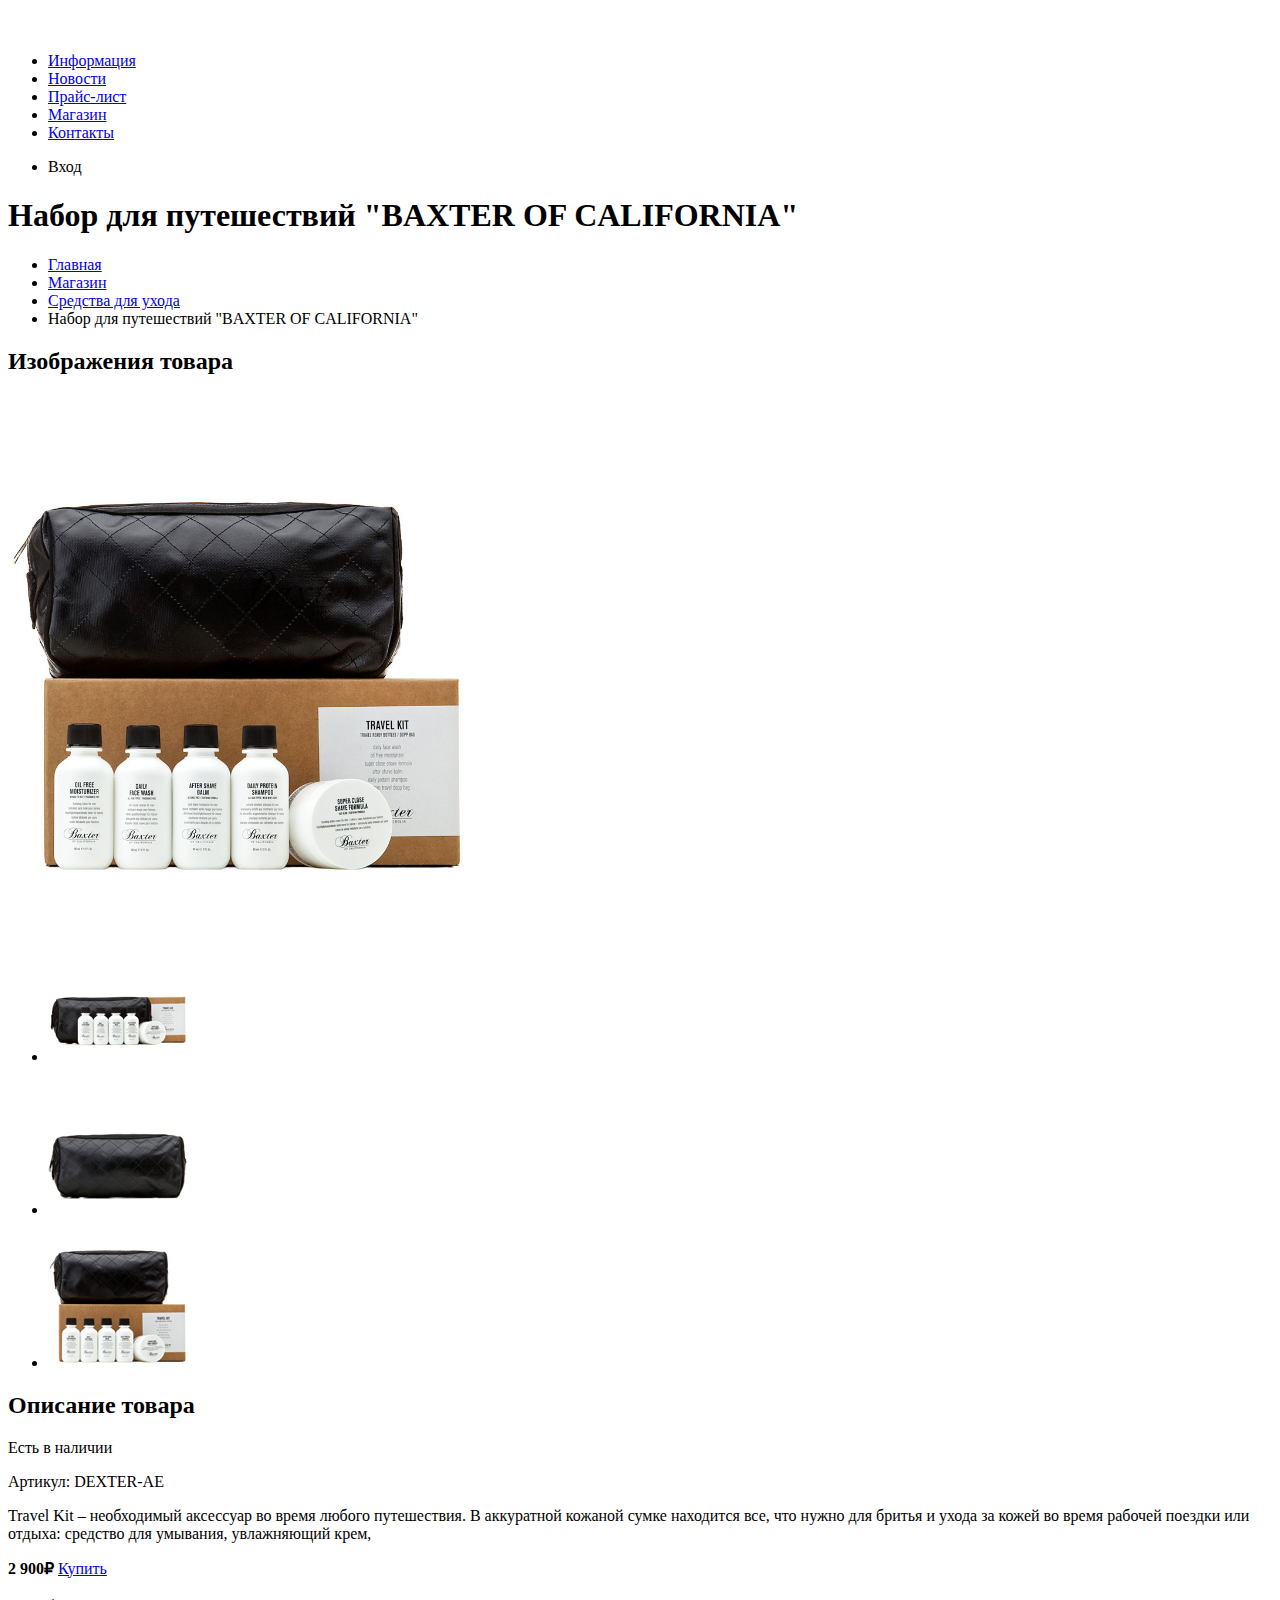
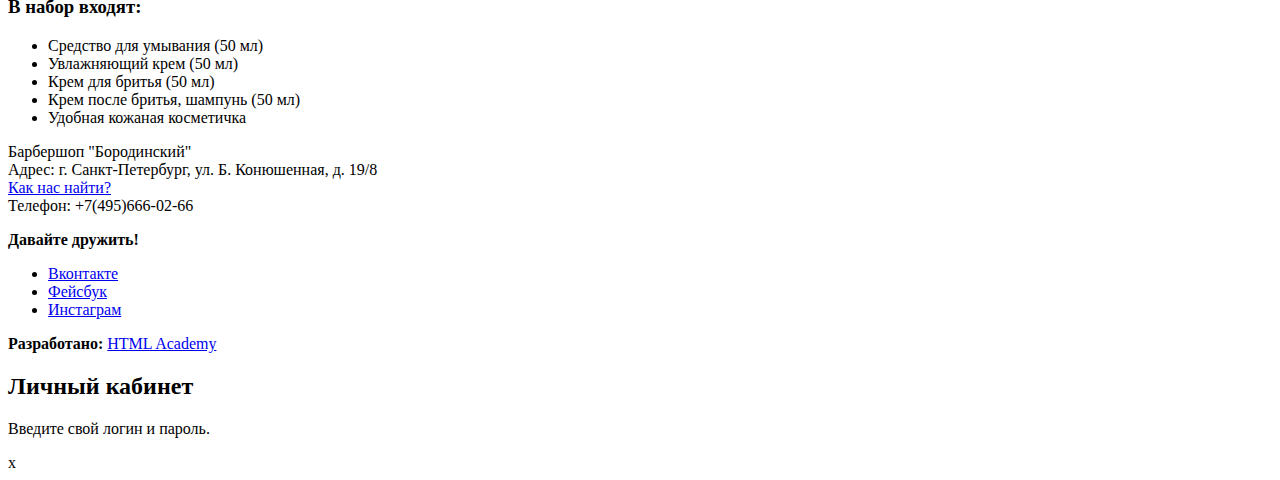
==== catalog-item.html @ cb3e3ce9 "Подключил контентные изображения" ====
<!DOCTYPE HTML>
<html lang="ru">
  <head>
    <meta charset="utf-8">
    <title></title>
  </head>
  <body>
    <header class="main-header">
      <nav class="main-navigation">
        <a class="main-header-logo" href="index.html">
          <img src="img/logo.svg" width="111" height="24" alt="Логотип барбершопа "Бородинский"">
        </a>
        <ul class="site-navigation">
          <li><a href="info.html">Информация</a></li>
          <li><a href="news.html">Новости</a></li>
          <li><a href="price.html">Прайс-лист</a></li>
          <li class="site-navigation-current"><a href="catalog.html">Магазин</a></li>
          <li><a href="contacts.html">Контакты</a></li>
        </ul>
        <ul class="user-navigation">
          <li class="login-link">Вход</li>
        </ul>
      </nav>
    </header>
    <main class="container">
      <h1 class="page-title">Набор для путешествий "BAXTER OF CALIFORNIA"</h1>
      <ul class="breadcrumbs">
        <li><a href="index.html">Главная</a></li>
        <li><a href="#">Магазин</a></li>
        <li><a href="#">Средства для ухода</a></li>
        <li class="breadcrumbs-current">Набор для путешествий "BAXTER OF CALIFORNIA"</li>
      </ul>
      <section class="product-photos">
        <h2 class="visually-hidden">Изображения товара</h2>
        <p>
          <img src="img/product-big.jpg" width="460" height="498" alt="Фото всего набора">
        </p>
        <ul>
          <li><img src="img/product-small-1.jpg" width="140" height="149" alt="Фото в анфас"></li>
          <li><img src="img/product-small-2.jpg" width="140" height="149" alt="Фото в профиль"></li>
          <li><img src="img/product-small-3.jpg" width="140" height="149" alt="Фото отдельной части"></li>
        </ul>
      </section>
      <section class="product-info">
        <h2 class="visually-hidden">Описание товара</h2>
        <p>Есть в наличии</p>
        <p>Артикул: DEXTER-AE</p>
        <p>Travel Kit – необходимый аксессуар во время любого путешествия. В аккуратной кожаной сумке находится все, что нужно для бритья и ухода за кожей во время рабочей поездки или отдыха: средство для умывания, увлажняющий крем,</p>
        <p class="product-price">
          <b>2 900&#8381;</b>
          <a class="button" href="#">Купить</a>
        </p>
        <h3>В набор входят:</h3>
        <ul>
          <li>Средство для умывания (50 мл)</li>
          <li>Увлажняющий крем (50 мл)</li>
          <li>Крем для бритья (50 мл)</li>
          <li>Крем после бритья, шампунь (50 мл)</li>
          <li>Удобная кожаная косметичка</li>
        </ul>
      </section>
    </main>
    <footer class="main-footer">
      <p class="footer-contacts">
        Барбершоп "Бородинский"<br>
        Адрес: г. Санкт-Петербург, ул. Б. Конюшенная, д. 19/8<br>
        <a href="map.html">Как нас найти?</a><br>
        Телефон: +7(495)666-02-66
      </p>
      <div class="footer-social">
        <b>Давайте дружить!</b>
        <ul>
          <li><a class="social-button" href="#">Вконтакте</a></li>
          <li><a class="social-button" href="#">Фейсбук</a></li>
          <li><a class="social-button" href="#">Инстаграм</a></li>
        </ul>
      </div>
      <p class="footer-copyright">
        <b>Разработано:</b> <a class="button" href="https://htmlacademy.ru">HTML Academy</a>
      </p>
    </footer>

    <section class="modal modal-login">
      <h2>Личный кабинет</h2>
      <p>Введите свой логин и пароль.</p>
      <!--Здесь будет форма-->
      <span class="modal-close">x</span>
    </section>
  </body>
</html>
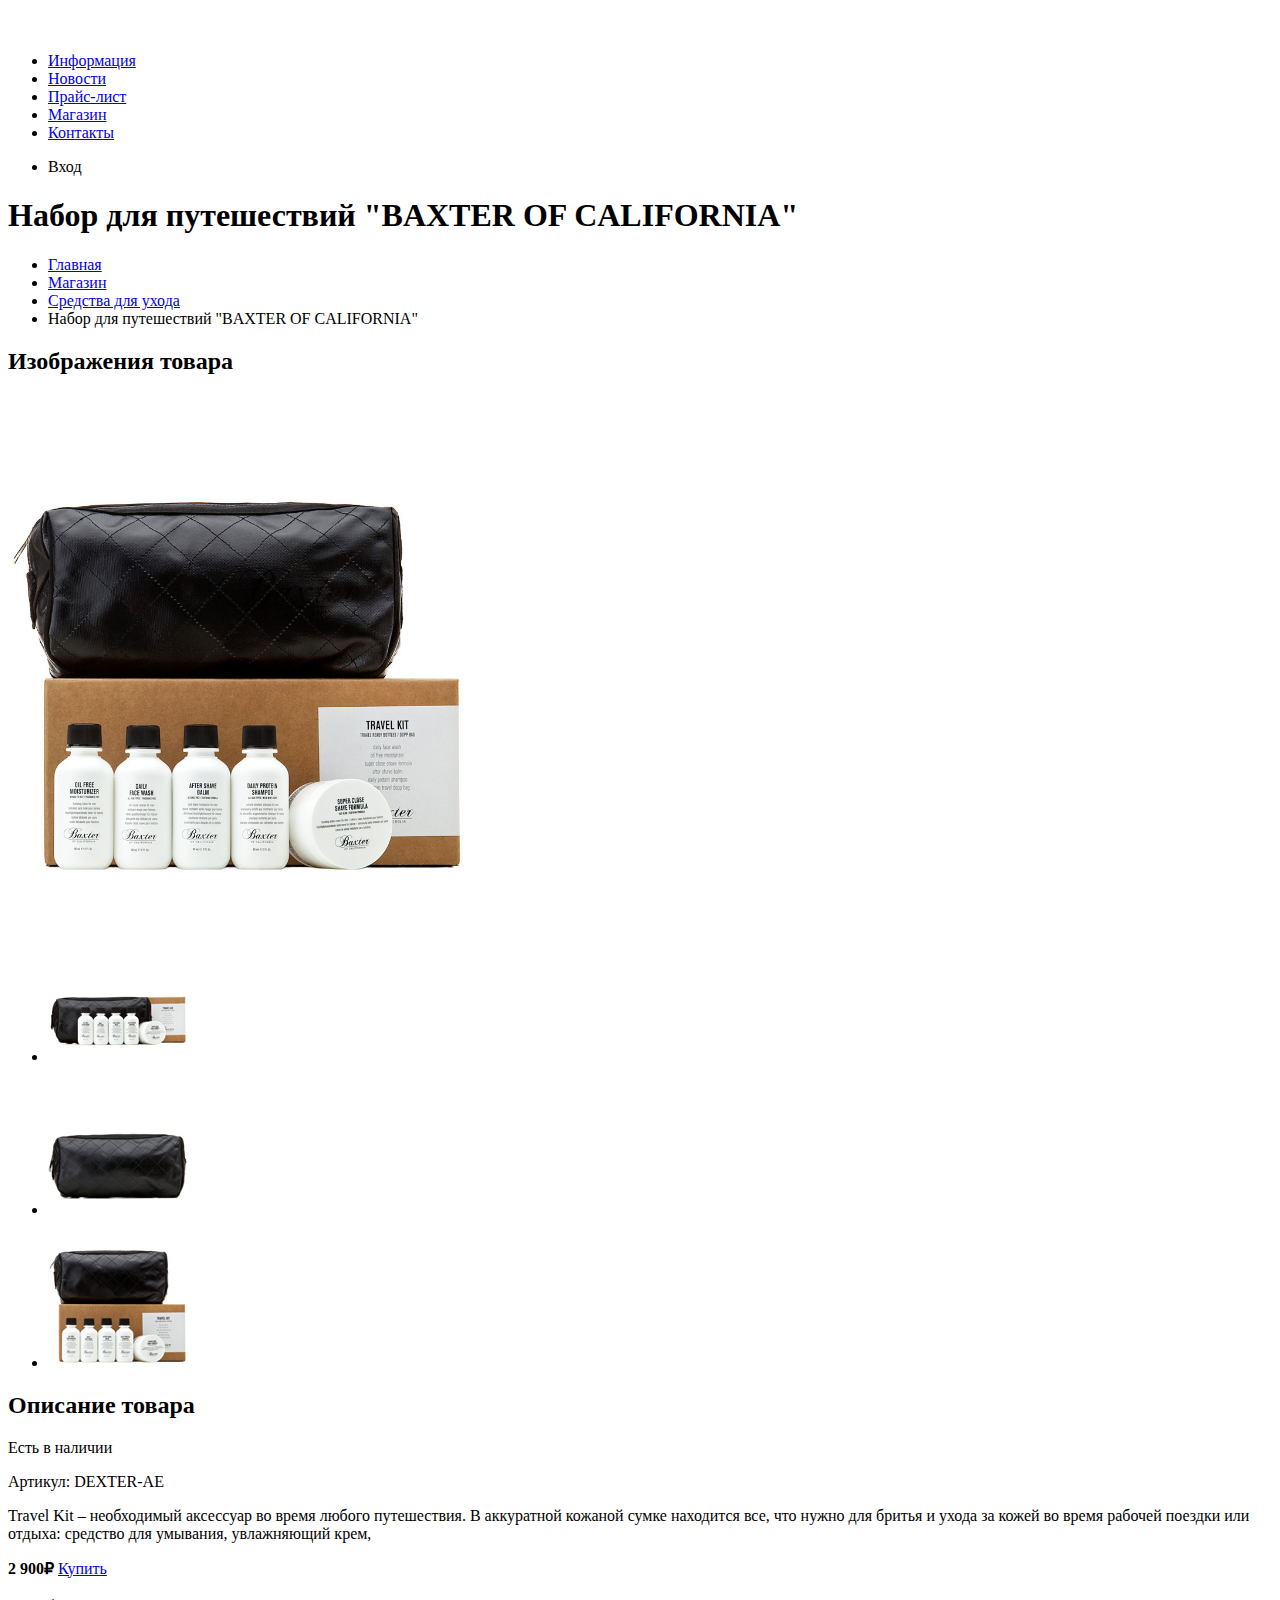
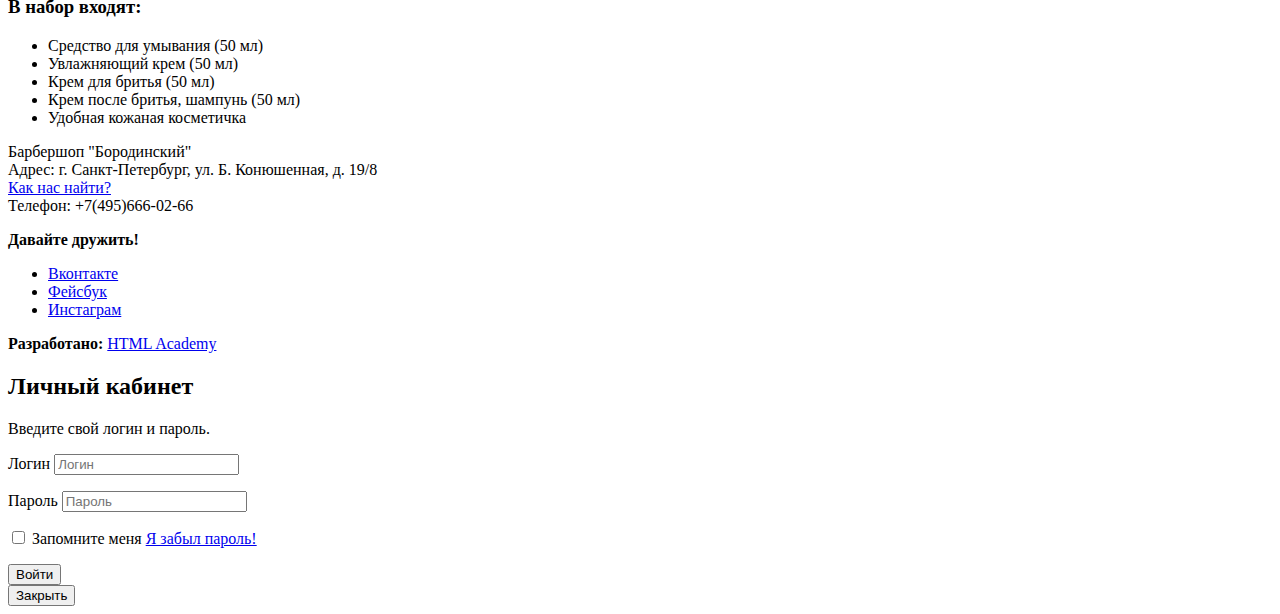
==== commit f0f4d5a3: "Закончил разметку Барбершопа" ====
--- a/catalog-item.html
+++ b/catalog-item.html
@@ -83,8 +83,25 @@
     <section class="modal modal-login">
       <h2>Личный кабинет</h2>
       <p>Введите свой логин и пароль.</p>
-      <!--Здесь будет форма-->
-      <span class="modal-close">x</span>
+      <form class="login-form" action="https://echo.htmlacademy.ru" method="post">
+        <p>
+          <label class="visually-hidden" for="user-login">Логин</label>
+          <input class="login-icon-user" type="text" id="user-login" name="login" placeholder="Логин">
+        </p>
+        <p>
+          <label class="visually-hidden" for="user-password">Пароль</label>
+          <input class="login-icon-password" type="password" id="user-password" name="password" placeholder="Пароль">
+        </p>
+        <p class="login-password-info">
+          <label for="login-checkbox">
+            <input type="checkbox" name="remember">
+            Запомните меня
+          </label>
+          <a class="restore" href="#">Я забыл пароль!</a>
+        </p>
+        <button class="button" type="submit">Войти</button>
+      </form>
+      <button class="modal-close" type="button">Закрыть</button>
     </section>
   </body>
 </html>
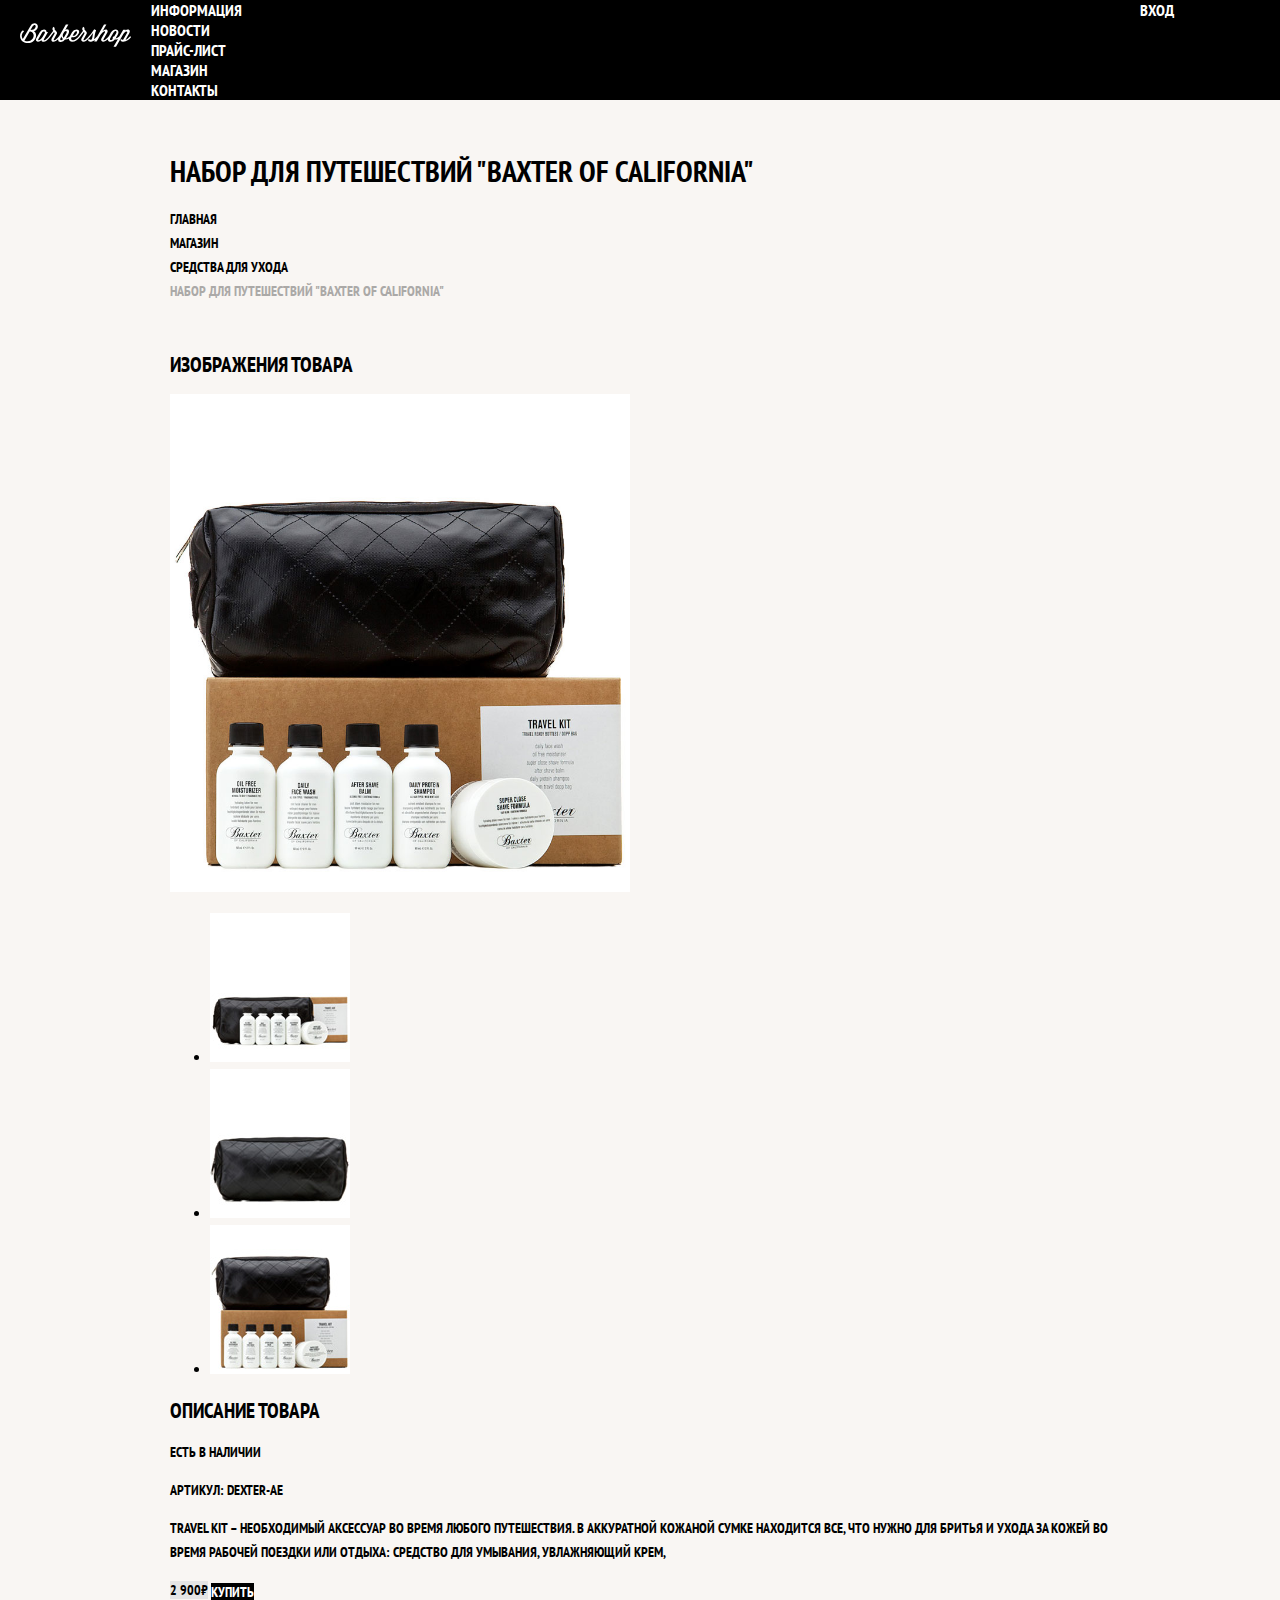
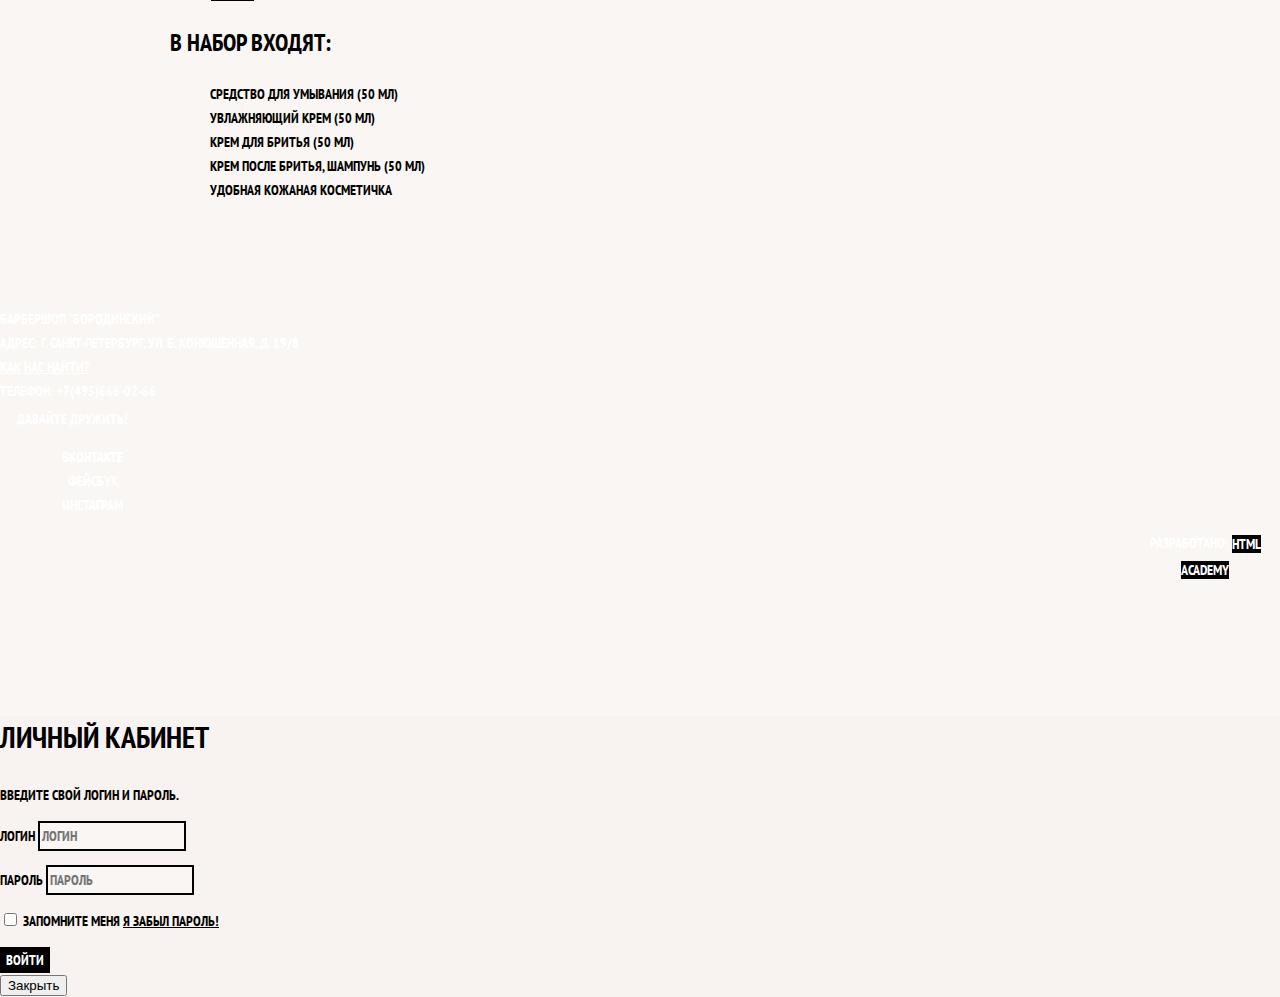
==== commit a2b0f7e9: "добавил сетки" ====
--- a/catalog-item.html
+++ b/catalog-item.html
@@ -2,9 +2,12 @@
 <html lang="ru">
   <head>
     <meta charset="utf-8">
-    <title></title>
+    <title>Набор для путешествий "BAXTER OF CALIFORNIA"</title>
+    <link href="https://fonts.googleapis.com/css?family=PT+Sans+Narrow:400,700&display=swap&subset=cyrillic" rel="stylesheet">
+    <link href="css/normalize.css" rel="stylesheet">
+    <link href="css/style.css" rel="stylesheet">
   </head>
-  <body>
+  <body class="inner-page">
     <header class="main-header">
       <nav class="main-navigation">
         <a class="main-header-logo" href="index.html">
--- a/css/style.css
+++ b/css/style.css
@@ -0,0 +1,644 @@
+body {
+  margin: 0;
+  padding: 0;
+
+  font-family: "PT Sans Narrow", Arial, sans-serif;
+  font-size: 14px;
+  line-height: 24px;
+  font-weight: 700;
+  color: #ffffff;
+  text-transform: uppercase;
+
+  background-color: #000000;
+  background-image: url("img/bg.jpg");
+  background-position: top center;
+  background-repeat: no-repeat;
+}
+
+.inner-page {
+  color: #000000;
+
+  background-color: #f9f6f3;
+  background-image: url("img/pattern-light.jpg");
+  background-position: 0 0;
+  background-repeat: repeat;
+}
+
+a {
+  text-decoration: none;
+}
+
+.button {
+  font: inherit;
+
+  text-align: center;
+  color: #ffffff;
+  vertical-align: middle;
+  text-transform: uppercase;
+
+  background-color: #000000;
+  border: none;
+}
+
+.button:hover,
+.button:focus,
+.button:active {
+  background-color: #663d15;
+}
+
+.main-navigation {
+  font-size: 16px;
+  line-height: 20px;
+  color: #ffffff;
+
+  background-color: #000000;
+}
+
+.site-navigation,
+.user-navigation {
+  list-style: none;
+}
+
+.site-navigation a,
+.user-navigation a {
+  color: #ffffff;
+}
+
+.site-navigation a:hover,
+.site-navigation a:focus,
+.user-navigation a:hover,
+.user-navigation a:focus {
+  background-color: #242424;
+}
+
+.features-list {
+  list-style: none;
+}
+
+.feature-item {
+  text-align: center;
+}
+
+.feature-item h3 {
+  font-size: 30px;
+  line-height: 42px;
+}
+
+.index-columns {
+  color: #000000;
+
+  background-color: #f8f5f2;
+  background-image: url("img/pattern-light.jpg");
+  background-position: 0 0;
+  background-repeat: repeat;
+}
+
+.index-columns h2 {
+  font-size: 30px;
+  line-height: 42px;
+}
+
+.news-list {
+  list-style: none;
+}
+
+.news-item time {
+  text-transform: none;
+}
+
+.gallery-content {
+  background-color: #cccccc;
+  border: 7px solid #ffffff;
+}
+
+.appointment-item input {
+  font: inherit;
+
+  background-color: transparent;
+  border: 2px solid #000000;
+}
+
+.appointment-item input:focus {
+  border-color: #663d15;
+}
+
+.page-title {
+  font-size: 30px;
+  line-height: 42px;
+}
+
+.breadcrumbs {
+  list-style: none;
+}
+
+.breadcrumbs a {
+  color: #000000;
+}
+
+.breadcrumbs a:hover,
+.breadcrumbs a:focus {
+  text-decoration: underline;
+}
+
+.breadcrumbs-current {
+  color: #aba9a7;
+}
+
+.filter fieldset {
+  border: none;
+}
+
+.filter legend {
+  font-size: 24px;
+  line-height: 30px;
+}
+
+.filter ul {
+  list-style: none;
+  line-height: 18px;
+}
+
+.filter-input:hover + label,
+.filter-input:focus + label {
+  color: #663d15;
+}
+
+.filter-input:disabled + label {
+  color: #000000;
+
+  opacity: 0.5;
+}
+
+.catalog-list {
+  list-style: none;
+}
+
+.catalog-item {
+  background-color: #f8f8f8;
+  box-shadow: 0 0 10px rgba(0, 0, 0, 0.1);
+}
+
+.catalog-item:hover {
+  box-shadow: 0 0 10px rgba(0, 0, 0, 0.2);
+}
+
+.catalog-item a {
+  color: #000000;
+}
+
+.catalog-item h3 {
+  font-size: 14px;
+  line-height: 18px;
+}
+
+.catalog-category {
+  text-transform: none;
+}
+
+.catalog-item-price b {
+  font-size: 14px;
+  line-height: 20px;
+  text-align: center;
+
+  background-color: #e5e5e5;
+}
+
+.catalog-item-price .button {
+  line-height: 20px;
+  color: #ffffff;
+}
+
+.pagination-list {
+  list-style: none;
+}
+
+.pagination-item a {
+  color: #ffffff;
+
+  background-color: #000000;
+}
+
+.pagination-item a:hover,
+.pagination-item a:focus,
+.pagination-item a:active {
+  background-color: #663d15;
+}
+
+.pagination-item-current a {
+  color: #000000;
+
+  background-color: #ffffff;
+}
+
+.pagination-item-current a:hover,
+.pagination-item-current a:focus,
+.pagination-item-current a:active {
+  color: #000000;
+
+  background-color: #ffffff;
+}
+
+.product-photo-preview {
+  list-style: none;
+}
+
+.product-photo-preview li {
+  box-shadow: 0 0 10px 2px rgba(0, 0, 0, 0.1);
+}
+
+.product-photo-full {
+  box-shadow: 0 0 10px 2px rgba(0, 0, 0, 0.1);
+}
+
+.product-article {
+  text-align: right;
+  color: #aeaeae;
+}
+
+.product-price b {
+  line-height: 20px;
+  text-align: center;
+
+  background-color: #e5e5e5;
+}
+
+.product-info h3 {
+  font-size: 24px;
+  line-height: 30px;
+}
+
+.product-info ul {
+  list-style: none;
+}
+
+.main-footer {
+  color: #ffffff;
+
+  background-color: #212121;
+  background-image: url("img/pattern-dark.jpg");
+  background-position: 0 0;
+  background-repeat: repeat;
+}
+
+.footer-contacts a {
+  color: #ffffff;
+  text-decoration: underline;
+}
+
+.footer-contacts a:hover,
+.footer-contacts a:focus {
+  text-decoration: none;
+}
+
+.footer-social {
+  text-align: center;
+}
+
+.footer-social ul {
+  list-style: none;
+}
+
+.social-button {
+  color: #ffffff;
+}
+
+.footer-copyright {
+  text-align: center;
+}
+
+.footer-copyright .button:hover,
+.footer-copyright .button:focus {
+  color: #000000;
+
+  background-color: #ffffff;
+}
+
+.modal {
+  color: #000000;
+
+  background-color: #f8f3f0;
+  background-image: url("img/pattern-light.jpg");
+  background-position: 0 0;
+  background-repeat: repeat;
+}
+
+.modal h2 {
+  font-size: 30px;
+  line-height: 42px;
+}
+
+.login-form input[type="text"],
+.login-form input[type="password"] {
+  font: inherit;
+  color: #000000;
+  text-transform: uppercase;
+
+  background-color: #f9f6f3;
+  border: 2px solid #000000;
+}
+
+.login-form input:focus {
+  border-color: #663d15;
+}
+
+.login-checkbox:hover,
+.login-checkbox:focus {
+  color: #663d15;
+}
+
+.restore {
+  color: #000000;
+  text-decoration: underline;
+}
+
+.restore:hover,
+.restore:focus {
+  text-decoration: none;
+}
+
+/* ----- Сеточные стили ----- */
+
+
+html,
+body {
+  min-width: 1122px;
+  min-height: 1750px;
+}
+
+body {
+  /* Временно для сетки */
+  background-image: url('img/barbershop-index-grid.jpg');
+  background-size: 1372px auto;
+  background-repeat: no-repeat;
+}
+
+.container {
+  width: 940px;
+  margin: 0 auto;
+  padding: 0 10px;
+}
+
+.main-header {
+  margin-bottom: 75px;
+
+  /* Временно для сетки */
+  min-height: 285px;
+}
+
+.inner-page .main-header {
+  margin-bottom: 50px;
+
+  background-color: #000000;
+  /*  */
+  min-height: 70px;
+}
+
+.main-navigation {
+  display: flex;
+  flex-direction: column;
+  align-items: center;
+
+  /* Временно для сетки */
+  min-height: 285px;
+  background-color: transparent;
+}
+
+.inner-page .main-navigation {
+  align-items: flex-start;
+  flex-direction: row;
+  /*  */
+  min-height: 70px;
+}
+
+.main-header-logo {
+  order: 2;
+  width: 368px;
+  height: 153px;
+
+  /* Временно для сетки */
+  /* display: block;*/
+}
+
+.inner-page .main-header-logo {
+  order: 0;
+
+  width: 111px;
+  height: 24px;
+  padding: 23px 20px;
+}
+
+.main-navigation-wrapper {
+  width: 100%;
+  margin-bottom: 60px;
+
+  background-color: #000000;
+
+  /* Временно для сетки */
+  min-height: 70px;
+  background-color: transparent;
+}
+
+.main-navigation-wrapper .container {
+  display: flex;
+  justify-content: space-between;
+}
+
+.site-navigation {
+  width: 620px;
+  margin: 0;
+  padding: 0;
+
+  list-style: none;
+
+  /* Временно для сетки */
+  min-height: 70px;
+}
+
+.user-navigation {
+  width: 140px;
+  margin: 0;
+  padding: 0;
+
+  list-style: none;
+
+  /* Временно для сетки */
+  min-height: 70px;
+}
+
+.inner-page .user-navigation {
+  margin-left: auto;
+}
+
+.features {
+  margin-bottom: 80px;
+}
+
+.features-list {
+  display: flex;
+  justify-content: space-between;
+  margin: 0;
+  padding: 0;
+
+  list-style: none;
+
+  /* Временно для сетки */
+  min-height: 170px;
+}
+
+.feature-item {
+  width: 300px;
+
+  /* Временно для сетки */
+  min-height: 170px;
+}
+
+.index-columns {
+  display: flex;
+  justify-content: space-between;
+  padding: 50px 80px;
+  margin-bottom: 35px;
+
+  /* Временно для сетки */
+  background-image: none;
+  background-color: transparent;
+}
+
+
+.news {
+  width: 380px;
+
+  /* Временно для сетки */
+  min-height: 315px;
+}
+
+.gallery {
+  width: 300px;
+
+  /* Временно для сетки */
+  min-height: 315px;
+}
+
+.contacts {
+  width: 380px;
+
+  /* Временно для сетки */
+  min-height: 295px;
+}
+
+.appointment {
+  width: 300px;
+
+  /* Временно для сетки */
+  min-height: 340px;
+}
+
+.page-title {
+  margin: 0;
+  margin-bottom: 15px;
+  padding: 0;
+
+  /*  */
+  min-height: 42px;
+}
+
+.breadcrumbs {
+  padding: 0;
+  margin: 0;
+  margin-bottom: 50px;
+
+  /*  */
+  min-height: 24px;
+}
+
+.catalog-columns {
+  display: flex;
+  justify-content: space-between;
+}
+
+.filters {
+  width: 180px;
+
+  /*  */
+  min-height: 687px;
+}
+
+.catalog {
+  width: 700px;
+
+  /*  */
+  min-height: 687px;
+}
+
+.catalog-list {
+  display: flex;
+  flex-wrap: wrap;
+  padding: 0;
+  margin: 0;
+  margin-bottom: 25px;
+
+  list-style: none;
+}
+
+.catalog-item {
+  width: 220px;
+  margin-bottom: 20px;
+  margin-right: 20px;
+
+  /*  */
+  min-height: 285px;
+}
+
+.catalog-item:nth-child(3n) {
+  margin-right: 0;
+}
+
+.pagination-list {
+  padding: 0;
+  margin: 0;
+
+  list-style: none;
+
+  /*  */
+  min-height: 47px;
+}
+
+.main-footer {
+   padding: 60px 0;
+   margin-top: 65px;
+
+  /* Временно для сетки */
+  background: none;
+  min-height: 180px;
+}
+
+.inner-page .main-footer {
+  margin-top: 45px;
+}
+
+.main-footer .container {
+  display: flex;
+}
+
+.footer-contacts {
+  width: 320px;
+  margin: 0;
+  margin-right: 80px;
+
+  /* Временно для сетки */
+  min-height: 100px;
+}
+
+.footer-social {
+  width: 145px;
+
+  /* Временно для сетки */
+  min-height: 100px;
+}
+
+.footer-copyright {
+  width: 150px;
+  margin: 0;
+  margin-left: auto;
+
+  /* Временно для сетки */
+  min-height: 100px;
